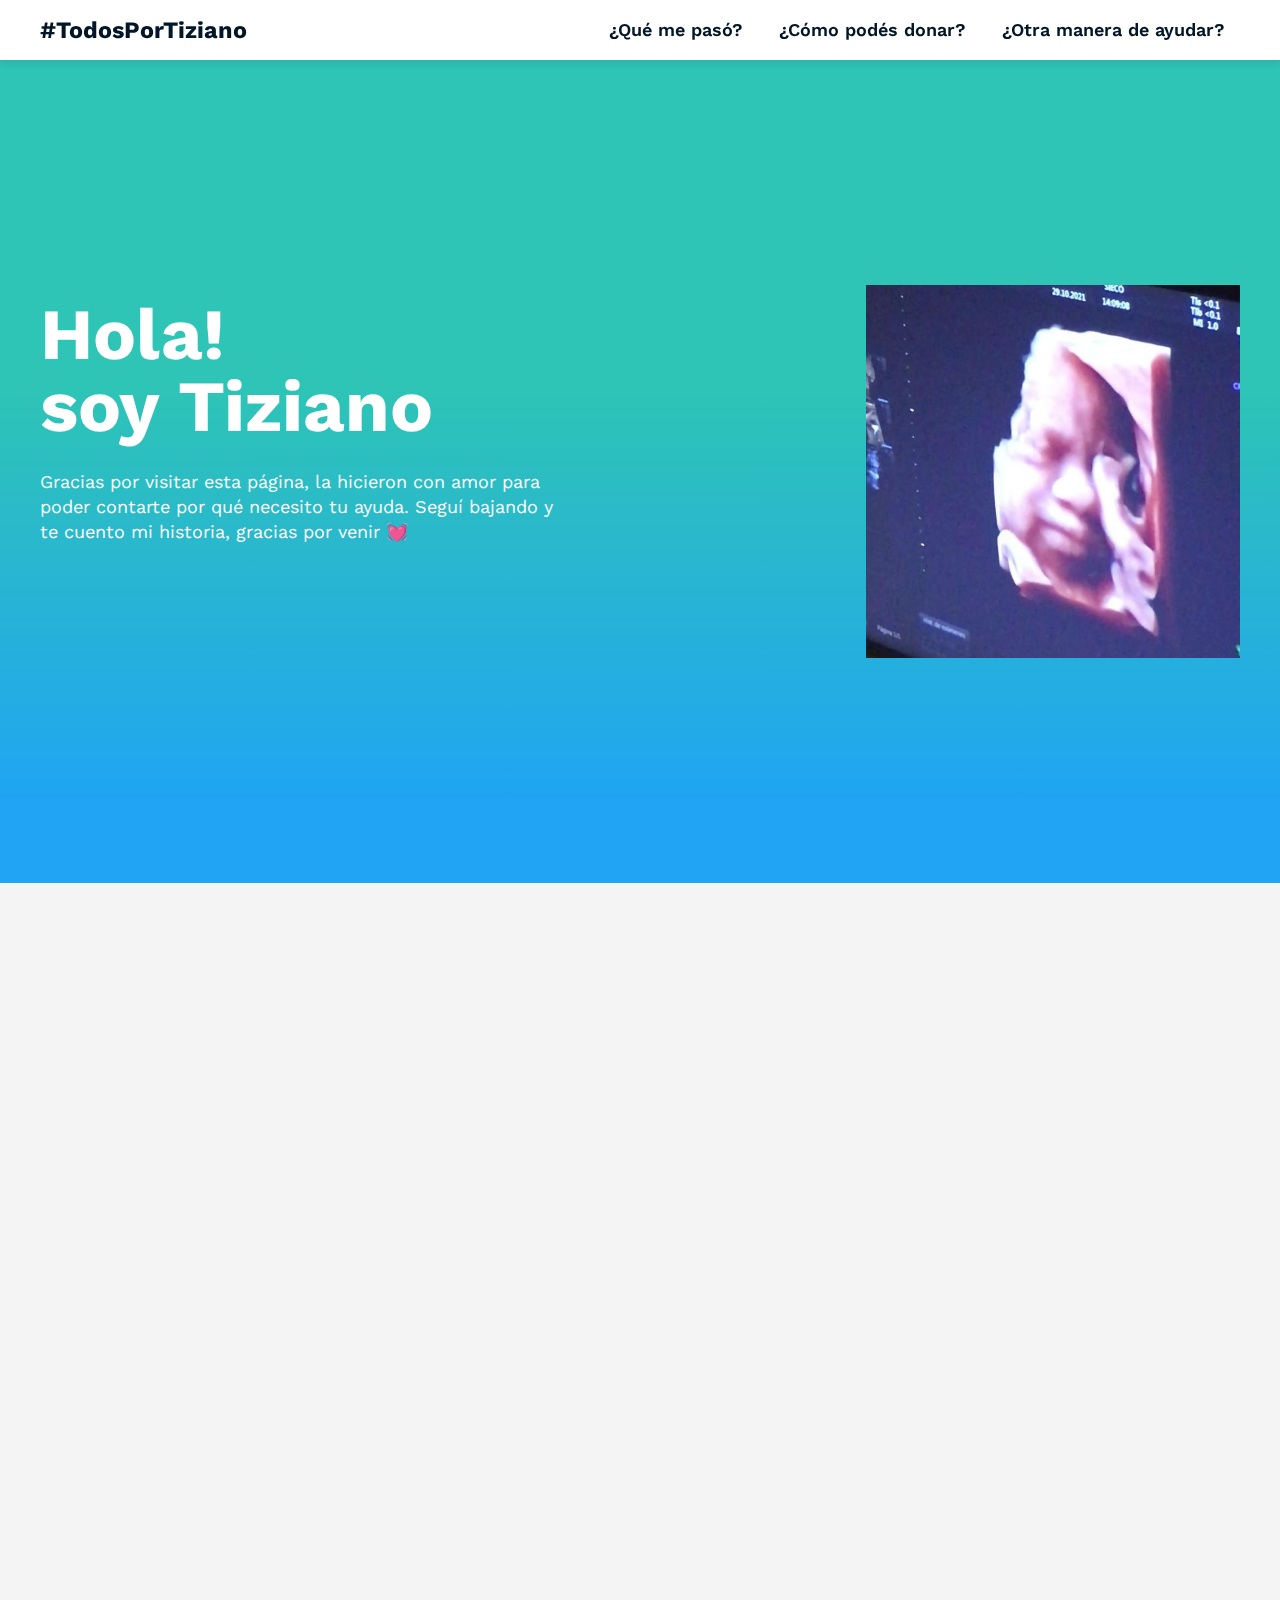
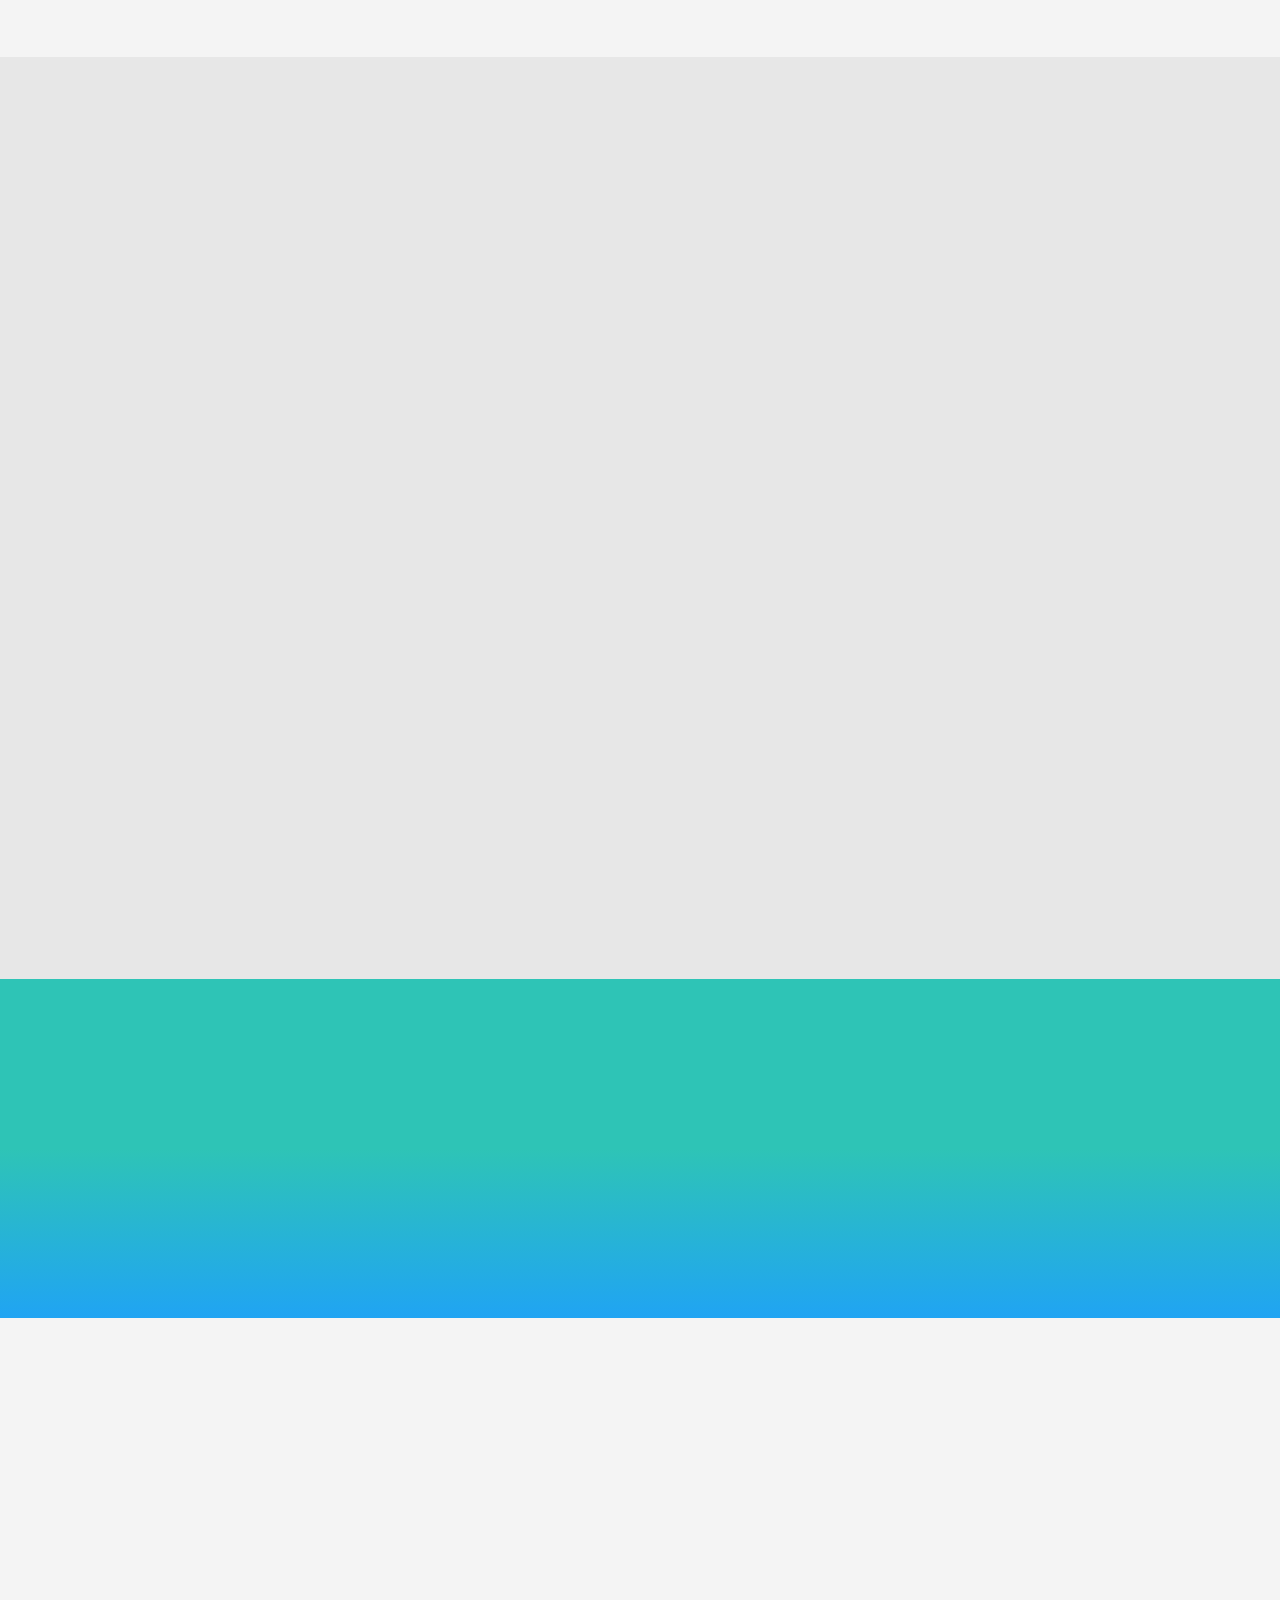
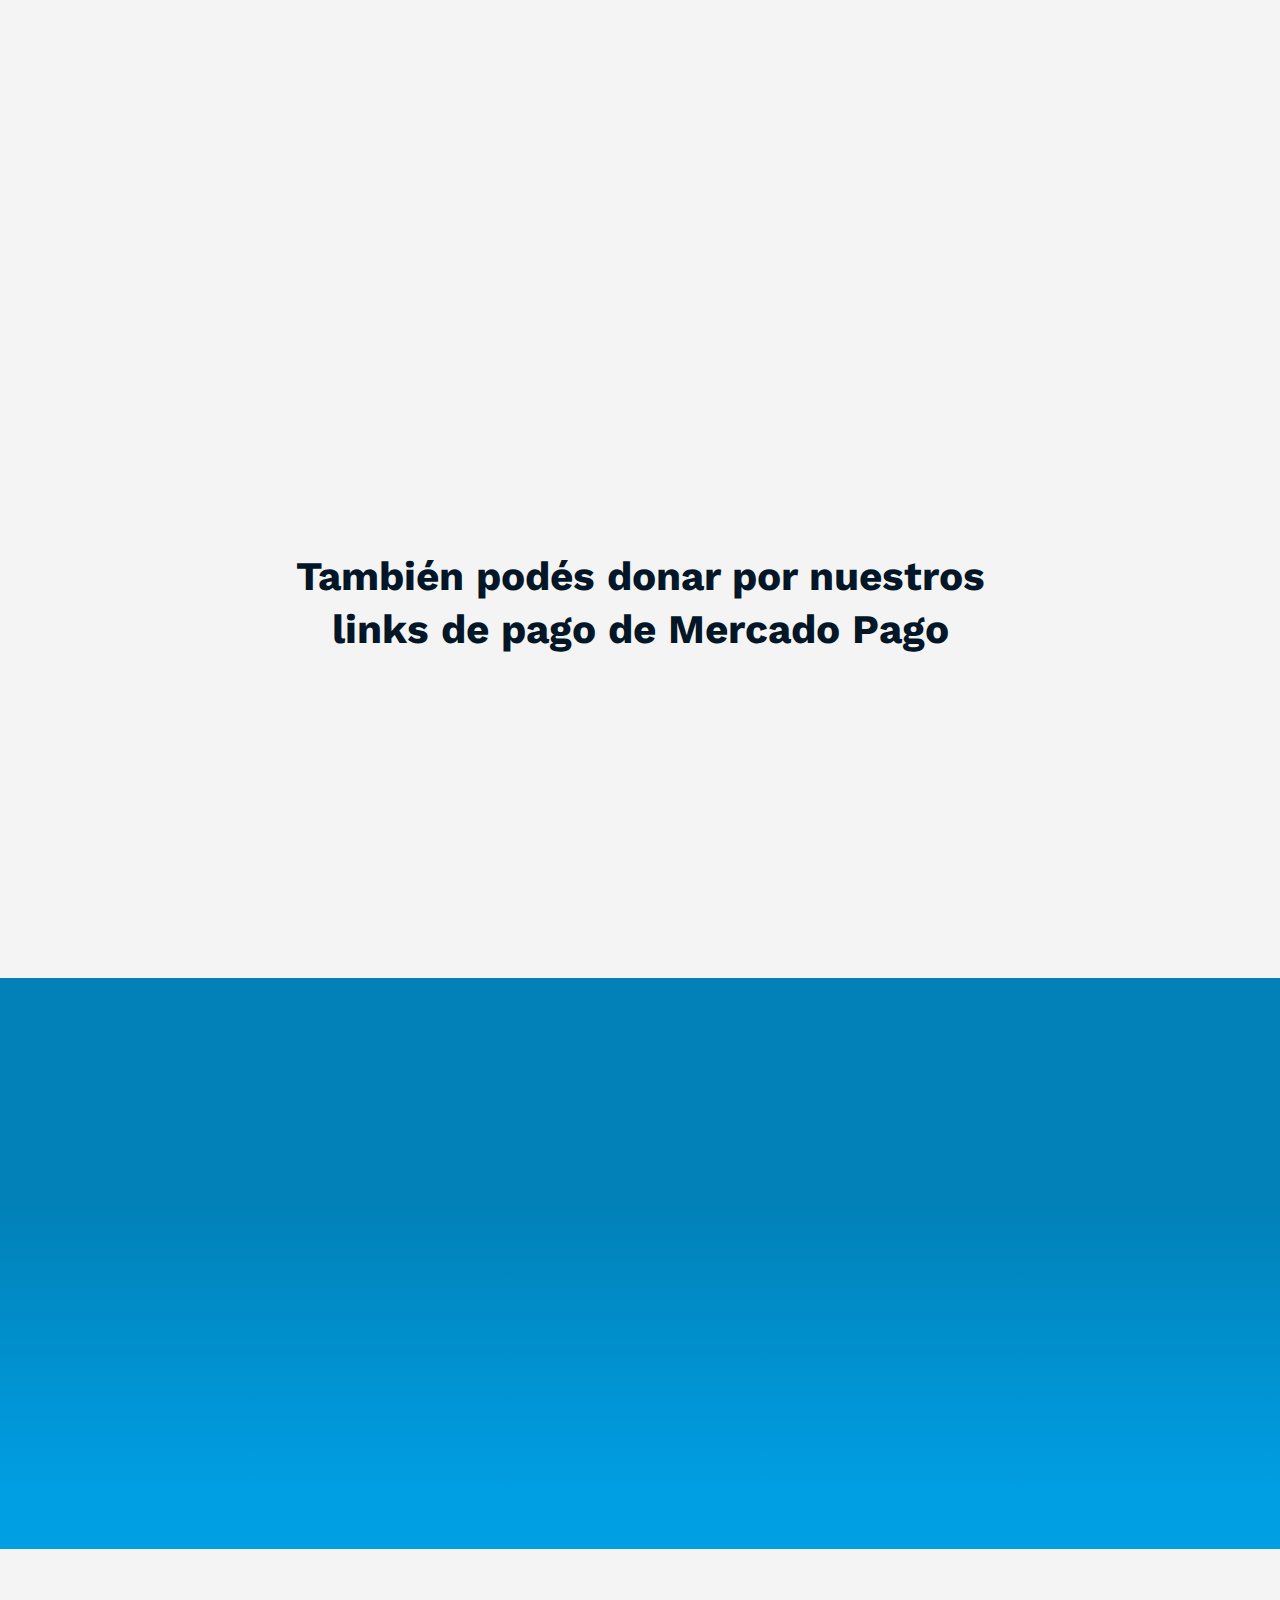
==== index.html @ 997e31b9 "First files upload" ====
<!DOCTYPE html>
<html lang="en">
<head>
    <meta charset="UTF-8">
    <meta http-equiv="X-UA-Compatible" content="IE=edge">
    <meta name="viewport" content="width=device-width, initial-scale=1.0">
    <link rel="stylesheet" href="css/uikit.min.css">
    <link rel="stylesheet" href="css/style.css">
    <title>#TodosPorTiziano</title>
    <!-- Go to www.addthis.com/dashboard to customize your tools --> 
    <script type="text/javascript" src="//s7.addthis.com/js/300/addthis_widget.js#pubid=ra-5f8a5fca5f056cbb"></script>
    <link href="images/favicon.ico" rel="shortcut icon" type="image/vnd.microsoft.icon" />
    <link rel="apple-touch-icon-precomposed" href="images/apple_touch_icon.png">
</head>
<body>
    
    <!-- <a href="https://mpago.la/27SSwBZ" target="_blank">
        $50
    </a> -->

    <header class="tm-block-header" id="block-header">
        <div class="uk-container uk-container-expanded">
            <div class="tm-flex tm-flex-middle tm-flex-between">
                <div>
                    <h1 class="tm-h3 tm-margin-remove tm-fake-logo">#TodosPorTiziano</h1>
                </div>
                <div>
                    <nav class="tm-navegation-menu tm-visible-from-l">
                        <ul class="uk-margin-remove">
                            <li>
                                <a href="#description-section">
                                    ¿Qué me pasó?
                                </a>
                            </li>
                            <li>
                                <a href="#donations-section">
                                    ¿Cómo podés donar?
                                </a>
                            </li>
                            <li>
                                <a href="#help-section">
                                    ¿Otra manera de ayudar?
                                </a>
                            </li>
                        </ul>
                    </nav>
                    <nav class="tm-navegation-menu tm-navigation-mobile-menu tm-hidden-from-l">
                        <ul class="tm-flex tm-flex-middle uk-margin-remove">
                            <li>
                                <a id="tm-hamburger-menu" href="#" class="tm-flex tm-flex-middle">
                                    <svg xmlns="http://www.w3.org/2000/svg" x="0px" y="0px"
                                        width="30" height="30"
                                        viewBox="0 0 50 50"
                                        style=" fill:#000000;"><path d="M 5 8 A 2.0002 2.0002 0 1 0 5 12 L 45 12 A 2.0002 2.0002 0 1 0 45 8 L 5 8 z M 5 23 A 2.0002 2.0002 0 1 0 5 27 L 45 27 A 2.0002 2.0002 0 1 0 45 23 L 5 23 z M 5 38 A 2.0002 2.0002 0 1 0 5 42 L 45 42 A 2.0002 2.0002 0 1 0 45 38 L 5 38 z"></path>
                                    </svg>
                                </a>
                            </li>
                        </ul>
                    </nav>
                </div>
            </div>
        </div>
    </header>

    <section id="tm-block-main-banner" class="tm-block-module tm-block-main-banner">
        <div class="uk-container">
            <div class="tm-section-wrapper">
                <div class="uk-child-width-1-1 uk-child-width-1-2@m" uk-grid>
                    <div class="uk-width-1-1 uk-width-2-3@m uk-flex uk-flex-middle">
                        <div class="uk-panel" uk-scrollspy="cls: uk-animation-slide-bottom-medium; target: > *; delay: 250;">
                            <h2 class=".tm-h1">Hola! <br class="tm-visible-from-l">soy Tiziano</h2>
                            <p class="uk-margin-medium-bottom uk-width-2-3@m">
                                Gracias por visitar esta página, la hicieron con amor para poder contarte por qué necesito tu ayuda. Seguí bajando y te cuento mi historia, gracias por venir &#128147;
                            </p>
                            <p>
                                <div class="uk-grid-small" uk-grid="">
                                    <div>
                                        <div class="uk-panel">
                                            <a href="#description-section" class="tm-button">¿Qué me pasó?</a>
                                        </div>
                                    </div>
                                    <div>
                                        <div class="uk-panel">
                                            <a href="#donations-section" class="tm-button tm-button-inverse">¿Cómo ayudar?</a>
                                        </div>
                                    </div>
                                </div>
                            </p>
                        </div>
                    </div>
                    <div class="uk-width-1-1 uk-width-1-3@m">
                        <div class="uk-panel" uk-scrollspy="cls: uk-animation-slide-bottom-medium; target: > *; delay: 250;">
                            <img class="tm-max-width" src="images/tiziano.jpg" alt="">
                        </div>
                    </div>
                </div>
            </div>
        </div>
    </section>


    <section id="presentation-section" class="tm-block-module tm-block-presentation">
        <div class="uk-container">
            <div class="tm-section-wrapper">

                <div class="" uk-grid="">

                    <div class="uk-width-1-1" uk-scrollspy="cls: uk-animation-slide-left;">
                        <div class="uk-panel">
                            <img class="tm-max-width" src="images/daniel_y_macarena.png" alt="">
                        </div>
                    </div>

                    <div class="uk-width-1-1" uk-scrollspy="cls: uk-animation-slide-right;">
                        <div class="uk-panel">
                            <h2>
                                Cómo empezó todo
                            </h2>

                            <p>
                                Ellos son mis papás: Daniel y Macarena, y el de la fotito soy yo, bien pequeñito (Esa fue mi primera foto). 
                            </p>

                            <p>
                                Me han cuidado con mucho amor desde que estoy en la pancita de mi mamá. Pero hay algo que los tiene preocupados desde hace un tiempo, y por eso necesitamos de tu ayuda.
                            </p>

                            <p class="uk-margin-bottom">
                                <a href="#description-section" class="tm-button">¿Qué me pasó?</a>
                            </p>
                        </div>
                    </div>

                </div>

            </div>
        </div>
    </section>


    <section id="description-section" class="tm-block-module tm-block-description tm-background-contrast">
        <div class="uk-container">
            <div class="tm-section-wrapper">

                <div class="uk-child-width-1-1 uk-child-width-1-2@m" uk-grid="" uk-scrollspy="cls: uk-animation-slide-bottom-medium; target: > *; delay: 250;">

                    <div>
                        <div class="uk-panel">

                            <h2>
                                ¿Qué me pasó?
                            </h2>

                            <p>
                                El 8 de Septiembre me descubrieron una cardiopatía congénita. En su momento no se sabía muy bien, pero el 1º de Octubre nos enteramos mediante un Ecocardiograma, que mi cardiopatía no es para nada leve, es todo lo contrario.
                            </p>

                            <p>
                                Me diagnosticaron una <b>Cardiopatía congénita de corazón izquierdo hipoplásico</b>, una de las cardiopatías más complejas para tratar y curar. Por esta razón debo ser intervenido en Argentina, ya que la esperanza de vida aquí en Uruguay es prácticamente nula. Deben operarme 3 veces: una al momento de nacer, otra entre mis 3 a 6 meses y la última dentro de mis 18 a 36 meses de vida.
                            </p>

                            <p>
                                ¿El problema? Es que estas 3 operaciones en total tienen un costo de <b>U$S 150.000</b>, y este dinero necesitamos juntarlo para antes del 15 de Diciembre, fecha en la que mis padres deben viajar para que yo sea intervenido.
                            </p>
                        </div>
                    </div>

                    <div>
                        <div class="uk-panel">
                            <div uk-lightbox>
                                <a href="images/ecocardiograma.jpg">
                                    <img class="tm-max-width" src="images/ecocardiograma.jpg" alt="">
                                </a>
                            </div>
                        </div>
                    </div>

                </div>

            </div>
        </div>
    </section>


    <section id="banner-section" class="tm-block-module tm-block-banner">
        <div class="uk-container">
            <div class="tm-section-wrapper" uk-scrollspy="cls: uk-animation-slide-bottom-medium; target: > *; delay: 250;">
                <h2 class="uk-text-center">
                    Por esto necesitamos de tu ayuda
                </h2>
                <p class="uk-text-center">
                    <a href="#donations-section" class="tm-button">¿Cómo podés colaborar?</a>
                </p>
            </div>
        </div>
    </section>


    <section id="donations-section" class="tm-block-module tm-block-donations">
        <div class="uk-container">
            <div class="tm-section-wrapper uk-text-center">

                <div uk-scrollspy="cls: uk-animation-slide-bottom-medium; target: > *; delay: 250;">

                    <h2>
                        Métodos de colaboración
                    </h2>
    
                    <p class="uk-margin-medium-bottom">
                        Cada granito de arena es un pasito más cerca de poder estár con mis papás en casa. Acá te dejo varias formas para poder colaborar para esta causa. Hoy es por mí... mañana puede ser por vos.
                    </p>

                </div>


                <div class="uk-child-width-1-1 uk-child-width-1-2@s uk-child-width-1-3@m uk-grid-match uk-flex-center tm-payments-grid" uk-scrollspy="cls: uk-animation-slide-bottom-medium; target: > *; delay: 250;" uk-grid="">

                    <div>
                        <div class="uk-panel">

                            <div class="tm-payment-box">
                                <p><img src="images/logos/scotiabank.png" style="max-height: 60px;" alt="Scotiabank Logo"></p>
                                <ul>
                                    <li><b>Caja de ahorros en pesos:</b> <span class="tm-text-nowrap">053-1063059200</span></li>
                                    <li><b>Daniel Benavente. Celular:</b> <span class="tm-text-nowrap">(+598) 095 790 269</span> (Papá)</li>
                                </ul>
                            </div>
                        </div>
                    </div>

                    <div>
                        <div class="uk-panel">
                            <div class="tm-payment-box">
                                <p><img src="images/logos/prex.png" style="max-height: 60px;" alt="Prex Logo"></p>
                                <ul>
                                    <li><b>Número de cuenta:</b> <span class="tm-text-nowrap">391006</span> <span class="tm-text-nowrap">(Daniel Benavente)</span></li>
                                </ul>
                            </div>
                        </div>
                    </div>

                    <div>
                        <div class="uk-panel">
                            <div class="tm-payment-box">
                                <p><img src="images/logos/red-pagos.jpg" style="max-height: 60px;" alt="Red Pagos Logo"></p>
                                <ul>
                                    <li><b>Caja:</b> <span class="tm-text-nowrap">77094</span></li>
                                    <li><span class="tm-text-nowrap">(Todos por Tiziano)</span></li>
                                </ul>
                            </div>
                        </div>
                    </div>

                    <div>
                        <div class="uk-panel">
                            <div class="tm-payment-box">
                                <p><img src="images/logos/brou.jpg" style="max-height: 60px;" alt="BROU Logo"></p>
                                <ul>
                                    <li><b>Caja de ahorros:</b> <span class="tm-text-nowrap">001443163-00001</span> <span class="tm-text-nowrap">(Daniel Benavente)</span></li>
                                    <li><b>Macarena García. Celular:</b> <span class="tm-text-nowrap">(+598) 093 840 790</span> (Mamá)</li>
                                </ul>
                            </div>
                        </div>
                    </div>

                    <div>
                        <div class="uk-panel">
                            <div class="tm-payment-box">
                                <p><img src="images/logos/bbva.jpg" style="max-height: 60px;" alt="BBVA Logo"></p>
                                <ul>
                                    <li><b>Caja de ahorros:</b> <span class="tm-text-nowrap">22631046</span></li>
                                    <li><b>Macarena García. Celular:</b> <span class="tm-text-nowrap">(+598) 093 840 790</span> (Mamá)</li>
                                </ul>
                            </div>
                        </div>
                    </div>

                </div>


                <h2 class="uk-margin-large-top uk-margin-medium-top uk-visible@s">También podés donar por nuestros <br class="uk-visible@m">links de pago de Mercado Pago</h2>
                <h3 class="uk-margin-large-top uk-margin-medium-top uk-hidden@s">También podés donar por nuestros <br class="uk-visible@m">links de pago de Mercado Pago</h3>

                <div class="uk-child-width-1-1 uk-child-width-1-2@s uk-child-width-1-3@m uk-grid-match uk-flex-center uk-margin-medium-top tm-grid-buttons-mercadopago" uk-grid="" uk-scrollspy="cls: uk-animation-slide-bottom-medium; target: > *; delay: 250;">

                    <div>
                        <div class="uk-panel">
                            <a href="#" class="tm-button tm-mercadopago-button">$20</a>
                        </div>
                    </div>

                    <div>
                        <div class="uk-panel">
                            <a href="#" class="tm-button tm-mercadopago-button">$50</a>
                        </div>
                    </div>

                    <div>
                        <div class="uk-panel">
                            <a href="#" class="tm-button tm-mercadopago-button">$100</a>
                        </div>
                    </div>

                    <div>
                        <div class="uk-panel">
                            <a href="#" class="tm-button tm-mercadopago-button">$200</a>
                        </div>
                    </div>

                    <div>
                        <div class="uk-panel">
                            <a href="#" class="tm-button tm-mercadopago-button">$500</a>
                        </div>
                    </div>

                    <div>
                        <div class="uk-panel">
                            <a href="#" class="tm-button tm-mercadopago-button">$1000</a>
                        </div>
                    </div>

                </div>


            </div>
        </div>
    </section>

    <section id="banner-mercadopago-section" class="tm-block-module tm-block-banner-mercadopago">
        <div class="uk-container">
            <div class="tm-section-wrapper uk-text-center uk-text-left@m">

                <div class="uk-flex-middle uk-flex-center" uk-grid="" uk-scrollspy="cls: uk-animation-slide-top-medium; target: > *; delay: 250;">
                    <div class="uk-width-1-1 uk-width-2-3@m">
                        <div class="uk-panel">
                            <h2>Código QR de <br class="uk-visible@m">Mercado Pago</h2>
                            <p class="tm-h3">Escaneá el código con la aplicación de Mercado Pago, elegí el monto  y el medio de pago que te quede más cómodo a ti.</p>
                        </div>
                    </div>
                    <div class="uk-width-1-1 uk-width-1-3@m">
                        <div class="uk-panel uk-text-center">
                            <img src="images/qr.png" class="qr-code" alt="">
                        </div>
                    </div>
                </div>

            </div>
        </div>
    </section>



    <section id="help-section" class="tm-block-module tm-block-help">
        <div class="uk-container">
            <div class="tm-section-wrapper uk-text-center uk-text-left@m" uk-scrollspy="cls: uk-animation-slide-bottom-medium; target: > *; delay: 250;">

                <div class="uk-flex-middle" uk-grid>
                    <div class="uk-width-1-1 uk-width-2-3@m">
                        <div class="uk-panel">
                            <h2>¿Otra manera de ayudar?</h2>
                            <p>También podés ayudarnos dándole difusión a esta causa, de esa forma podemos llegar a más personas y estamos cada vez un pasito más cerca de la meta.</p>
                        </div>
                    </div>
                    <div class="uk-width-1-1 uk-width-1-3@m">
                        <div class="uk-panel uk-text-center">
                            <div class="uk-flex uk-flex-middle uk-flex-center">
                                <div class="addthis_inline_share_toolbox_qg67"></div>
                                <a class="tm-instagram-link" href="https://www.instagram.com/todos_por_tiziano/?hl=es-la" target="_blank"><img class="tm-instagram-icon" src="images/instagram.png" width="58" alt=""></a>
                            </div>
                        </div>
                    </div>
                </div>

                <p class="uk-text-center tm-h3 uk-margin-large-top">Con cada donación o difusión, estás colaborando para que pueda tener una buena calidad de vida, como la que merece cualquier niño o niña. Desde la pancita de mi mamá... Muchas gracias!! ♥</p>

            </div>
        </div>
    </section>


    <div id="tm-overlay-mobile" class="tm-overlay-mobile"></div>
    <div id="tm-mobile-panel" class="tm-mobile-panel">
        <div class="tm-close-container uk-text-right">
            <a id="tm-close-mobile-panel" class="tm-close-mobile-panel" href="#">
                <svg width="20" id="Capa_1" data-name="Capa 1" xmlns="http://www.w3.org/2000/svg" viewBox="0 0 29.76 29.76"><defs><style>.cls-1{fill:none;stroke:#000;stroke-linecap:round;stroke-miterlimit:10;stroke-width:3px;}</style></defs><line class="cls-1" x1="1.62" y1="28.26" x2="28.26" y2="1.62"/><line class="cls-1" x1="28.15" y1="28.15" x2="1.5" y2="1.5"/></svg>
            </a>
        </div>
        <h2 class="tm-fake-logo uk-margin-large-top">#TodosPorTiziano</h2>
        <nav class="tm-navegation-menu tm-navegation-panel-menu">
            <ul>
                <li>
                    <a class="tm-mobile-links" href="#description-section">
                        ¿Qué me pasó?
                    </a>
                </li>
                <li>
                    <a class="tm-mobile-links" href="#donations-section">
                        ¿Cómo podés donar?
                    </a>
                </li>
                <li>
                    <a class="tm-mobile-links" href="#help-section">
                        ¿Otra manera de ayudar?
                    </a>
                </li>
            </ul>
        </nav>
    </div>
    

    <script src="js/mobile-menu.js" type="text/javascript"></script>
    <script src="js/uikit.min.js"></script>
    <script src="js/uikit-icons.min.js"></script>

</body>
</html>
---- css/style.css ----
@import url("https://fonts.googleapis.com/css2?family=Work+Sans:ital,wght@0,100;0,200;0,300;0,400;0,500;0,600;0,700;0,800;0,900;1,100;1,200;1,300;1,400;1,500;1,600;1,700;1,800;1,900&display=swap");
* {
  margin: 0;
  padding: 0;
  box-sizing: border-box;
}

html {
  font-family: "Work Sans", sans-serif !important;
  font-size: 16px;
  line-height: 1.4;
  color: #011627;
  scroll-behavior: smooth;
}
@media screen and (min-width: 960px) {
  html {
    font-size: 18px;
  }
}

body {
  background: #f4f4f4;
}

.tm-background-contrast {
  background: #e7e7e7;
}

p {
  margin-bottom: 1rem;
}

* + p {
  margin-top: 1rem;
}

h1, .tm-h1 {
  font-size: 3rem;
}

h2, .tm-h2 {
  font-size: 2.25rem;
}

h3, .tm-h3 {
  font-size: 1.25rem;
}
@media screen and (min-width: 960px) {
  h3, .tm-h3 {
    font-size: 1.75rem;
  }
}

h1, h2, h3, h4, h5, h6 {
  margin-bottom: 1.5rem;
}

* + h1,
* + h2,
* + h3,
* + h4,
* + h5,
* + h6 {
  margin-top: 1rem;
}

a {
  text-decoration: none;
  color: #011627;
}
a:hover {
  text-decoration: underline;
}

.tm-margin-remove {
  margin: 0 !important;
}

.tm-container {
  padding-left: 1rem;
  padding-right: 1rem;
  max-width: 1200px;
  margin-left: auto;
  margin-right: auto;
}
@media screen and (min-width: 1200px) {
  .tm-container {
    padding-left: 2rem;
    padding-right: 2rem;
  }
}

img {
  max-width: 100%;
}

.tm-grid {
  margin-left: -2.5rem;
}
.tm-grid > div {
  padding-left: 2.5rem;
}
.tm-grid > .tm-grid-margin {
  margin-top: 2.5rem;
}

.tm-hidden {
  display: none;
}

.tm-container-expanded {
  max-width: none;
}

.tm-flex {
  display: flex;
}

.tm-flex-middle {
  align-items: center;
}

.tm-flex-between {
  justify-content: space-between;
}

.tm-width-1-1 {
  width: 100%;
}

@media screen and (min-width: 960px) {
  .tm-width-1-2-from-m {
    width: 50%;
  }
}

.tm-block-module {
  padding-top: 4.5rem;
  padding-bottom: 4.5rem;
}
@media screen and (min-width: 960px) {
  .tm-block-module {
    padding-top: 5.5rem;
    padding-bottom: 5.5rem;
  }
}

.tm-text-nowrap {
  white-space: nowrap !important;
}

@media (min-width: 400px) and (max-width: 960px) {
  .tm-max-width {
    max-width: 350px;
    display: block;
    margin: 0 auto;
  }
}

.tm-block-header {
  box-shadow: 0 3px 8px rgba(0, 0, 0, 0.1);
  position: fixed;
  top: 0;
  z-index: 500;
  width: 100%;
  background: #fff;
  padding: 15px 0;
}
@media screen and (min-width: 1200px) {
  .tm-block-header {
    padding: 0;
  }
}
.tm-block-header + * {
  margin-top: 60px;
}
@media screen and (min-width: 1200px) {
  .tm-block-header + * {
    margin-top: 60px;
  }
}

.tm-fake-logo {
  font-size: 1.8rem !important;
}
@media screen and (min-width: 960px) {
  .tm-fake-logo {
    font-size: 1.3rem !important;
  }
}

.tm-navegation-menu ul {
  list-style: none;
  padding-left: 0;
}
.tm-navegation-menu ul > li {
  display: inline-block;
}
.tm-navegation-menu ul > li a {
  font-weight: 600;
  line-height: 60px;
  padding: 0 15px;
  transition: color 0.2s;
}
.tm-navegation-menu ul > li a:hover {
  color: #20A4F3;
  text-decoration: none;
}

.tm-navigation-mobile-menu ul > li a {
  display: block;
  line-height: 1;
}

.tm-button {
  display: inline-block;
  padding: 0.5rem 1.25rem;
  background: #c81d25;
  color: #fff;
  border-radius: 100px;
  transition: all 0.2s;
}
.tm-button:hover {
  background: #851319;
  color: #fff;
  text-decoration: none;
}
.tm-button.tm-mercadopago-button {
  width: 100%;
  padding: 0.8rem 1.25rem;
  font-size: 1.7rem;
  max-width: 250px;
  text-align: center;
  background: linear-gradient(to bottom, #009ee3 50%, #0181b8);
  font-weight: 600;
}
.tm-button.tm-mercadopago-button:hover {
  background: linear-gradient(to bottom, #009ee3 100%, #0181b8);
  transform: scale(1.1);
}

.tm-visible-from-s {
  display: none;
}
@media screen and (min-width: 640px) {
  .tm-visible-from-s {
    display: initial;
  }
}

.tm-visible-from-m {
  display: none;
}
@media screen and (min-width: 960px) {
  .tm-visible-from-m {
    display: initial;
  }
}

.tm-visible-from-l {
  display: none;
}
@media screen and (min-width: 1200px) {
  .tm-visible-from-l {
    display: initial;
  }
}

.tm-visible-from-xl {
  display: none;
}
@media screen and (min-width: 1600px) {
  .tm-visible-from-xl {
    display: initial;
  }
}

.tm-hidden-from-s {
  display: initial;
}
@media screen and (min-width: 640px) {
  .tm-hidden-from-s {
    display: none;
  }
}

.tm-hidden-from-m {
  display: initial;
}
@media screen and (min-width: 960px) {
  .tm-hidden-from-m {
    display: none;
  }
}

.tm-hidden-from-l {
  display: initial;
}
@media screen and (min-width: 1200px) {
  .tm-hidden-from-l {
    display: none;
  }
}

.tm-hidden-from-xl {
  display: initial;
}
@media screen and (min-width: 1600px) {
  .tm-hidden-from-xl {
    display: none;
  }
}

.tm-overlay-mobile {
  position: fixed;
  background: rgba(0, 0, 0, 0.2);
  left: 0;
  top: 0;
  bottom: 0;
  right: 0;
  margin-top: 0;
  z-index: 8888;
  display: none;
}
.tm-overlay-mobile.tm-overlay-visible {
  display: block;
}

.tm-mobile-panel {
  position: fixed;
  width: 100%;
  background: #fff;
  left: -100%;
  top: 0;
  bottom: 0;
  margin-top: 0;
  z-index: 99999;
  box-shadow: 10px 0 15px rgba(0, 0, 0, 0.06);
  padding: 20px;
  transition: left 0.5s;
}
.tm-mobile-panel.tm-mobile-panel-open {
  left: 0;
}
@media screen and (min-width: 640px) {
  .tm-mobile-panel {
    width: 350px;
  }
}
@media screen and (min-width: 960px) {
  .tm-mobile-panel {
    width: 400px;
    padding: 30px;
  }
}
.tm-mobile-panel .tm-close-container {
  text-align: right;
}
.tm-mobile-panel h2 {
  font-size: 1.3rem;
  margin: 0;
}
.tm-mobile-panel .tm-navegation-panel-menu {
  margin-top: 1rem;
}
.tm-mobile-panel .tm-navegation-panel-menu ul > li {
  width: 100%;
}
.tm-mobile-panel .tm-navegation-panel-menu ul > li a {
  display: block;
  padding: 0;
  width: 100%;
  line-height: 3;
  font-size: 1.3rem;
}
.tm-mobile-panel .tm-fake-logo,
.tm-mobile-panel .tm-navegation-menu {
  text-align: center;
}

.tm-block-main-banner {
  padding-top: 3.5rem;
  padding-bottom: 3.5rem;
  background: linear-gradient(to top, #20A4F3 10%, #2EC4B6 60%);
}
.tm-block-main-banner * {
  color: #fff;
}
@media screen and (min-width: 960px) {
  .tm-block-main-banner {
    padding-top: 12.5rem;
    padding-bottom: 12.5rem;
  }
}
.tm-block-main-banner h2 {
  font-size: 4rem !important;
  line-height: 1;
}

.tm-block-presentation .uk-grid > div:first-child {
  order: 2;
}
@media screen and (min-width: 960px) {
  .tm-block-presentation .uk-grid > div:first-child {
    width: 60%;
    order: 1;
  }
}
.tm-block-presentation .uk-grid > div:last-child {
  order: 1;
}
@media screen and (min-width: 960px) {
  .tm-block-presentation .uk-grid > div:last-child {
    width: 40%;
    order: 2;
  }
}

.tm-block-banner {
  background: linear-gradient(to bottom, #2EC4B6 50%, #20A4F3);
}
.tm-block-banner h2 {
  color: #fff;
}

.tm-block-donations .tm-payments-grid .uk-panel {
  padding: 1.5rem;
  border: 1px solid #ccc;
  border-radius: 30px;
  text-align: left !important;
}
.tm-block-donations .tm-payments-grid .uk-panel p, .tm-block-donations .tm-payments-grid .uk-panel ul {
  margin: 0;
}
.tm-block-donations .tm-payments-grid .uk-panel ul {
  margin-top: 10px;
  padding-left: 0;
  list-style: none;
}
.tm-block-donations .tm-payments-grid .uk-panel + .uk-panel {
  margin-top: 1rem;
}

.tm-block-banner-mercadopago {
  background: linear-gradient(to top, #009ee3 10%, #0181b8 60%);
}
.tm-block-banner-mercadopago * {
  color: #fff;
}
.tm-block-banner-mercadopago h2 {
  color: #fff;
}
@media screen and (min-width: 960px) {
  .tm-block-banner-mercadopago h2 {
    font-size: 3rem !important;
  }
}
.tm-block-banner-mercadopago .tm-heading-mercadopago-buttons {
  font-size: 1.5rem !important;
}
.tm-block-banner-mercadopago .qr-code {
  border-radius: 50%;
}
@media screen and (max-width: 960px) {
  .tm-block-banner-mercadopago .qr-code {
    max-width: 200px;
  }
}

.tm-block-help .at-share-btn {
  margin-bottom: 0;
}
.tm-block-help .at-share-btn + .at-share-btn {
  margin-left: 10px;
}
.tm-block-help .tm-instagram-link {
  transition: all 0.2s;
}
.tm-block-help .tm-instagram-link:hover {
  transform: translateY(-4px);
}
.tm-block-help .tm-instagram-icon {
  margin-left: 10px;
  margin-bottom: 0;
}

.tm-block-thank-you {
  height: 100vh;
  display: flex;
  justify-content: center;
  align-items: center;
  text-align: center;
  background: linear-gradient(to top, #20A4F3 0%, #2EC4B6 50%);
}
.tm-block-thank-you * {
  color: #fff;
}
@media screen and (min-width: 960px) {
  .tm-block-thank-you h1 {
    font-size: 4.5rem;
  }
}
.tm-block-thank-you p {
  font-size: 1.2rem;
}
.tm-block-thank-you .uk-container {
  max-width: 800px;
}

/*# sourceMappingURL=style.css.map */
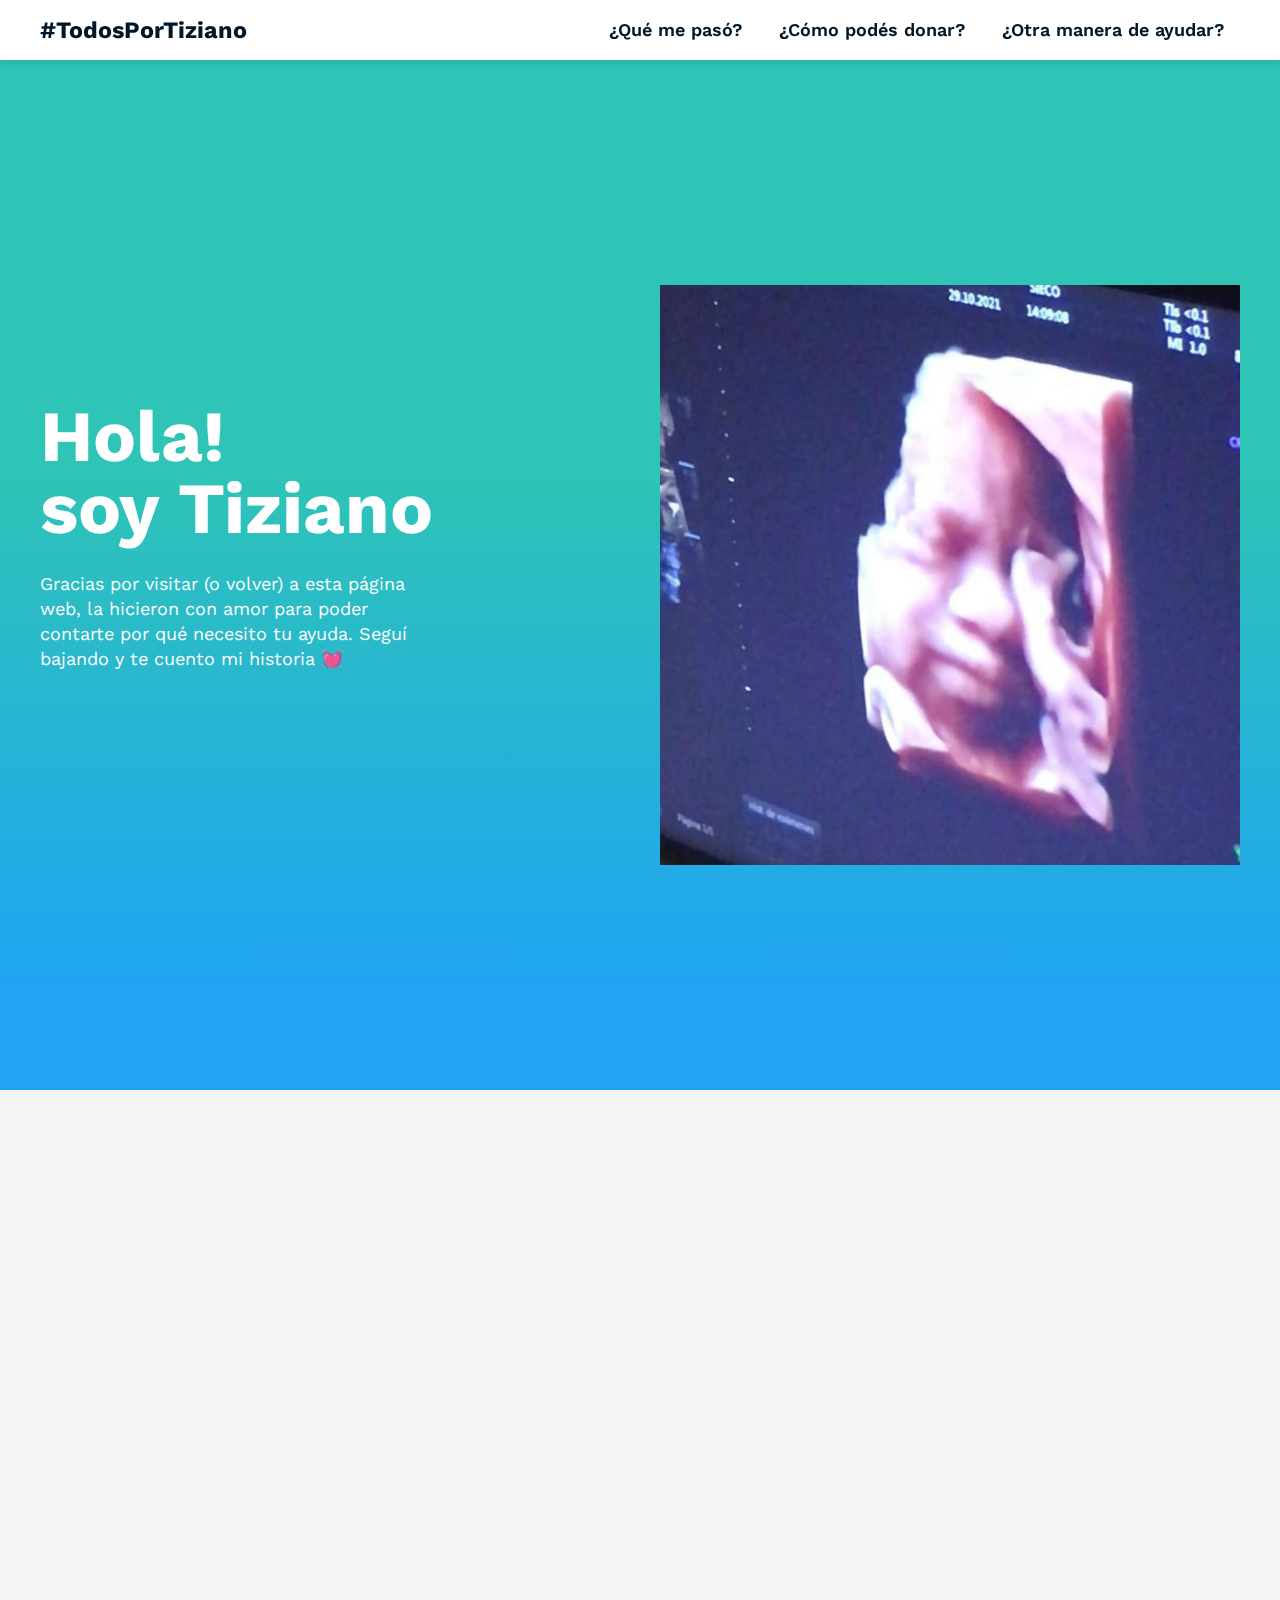
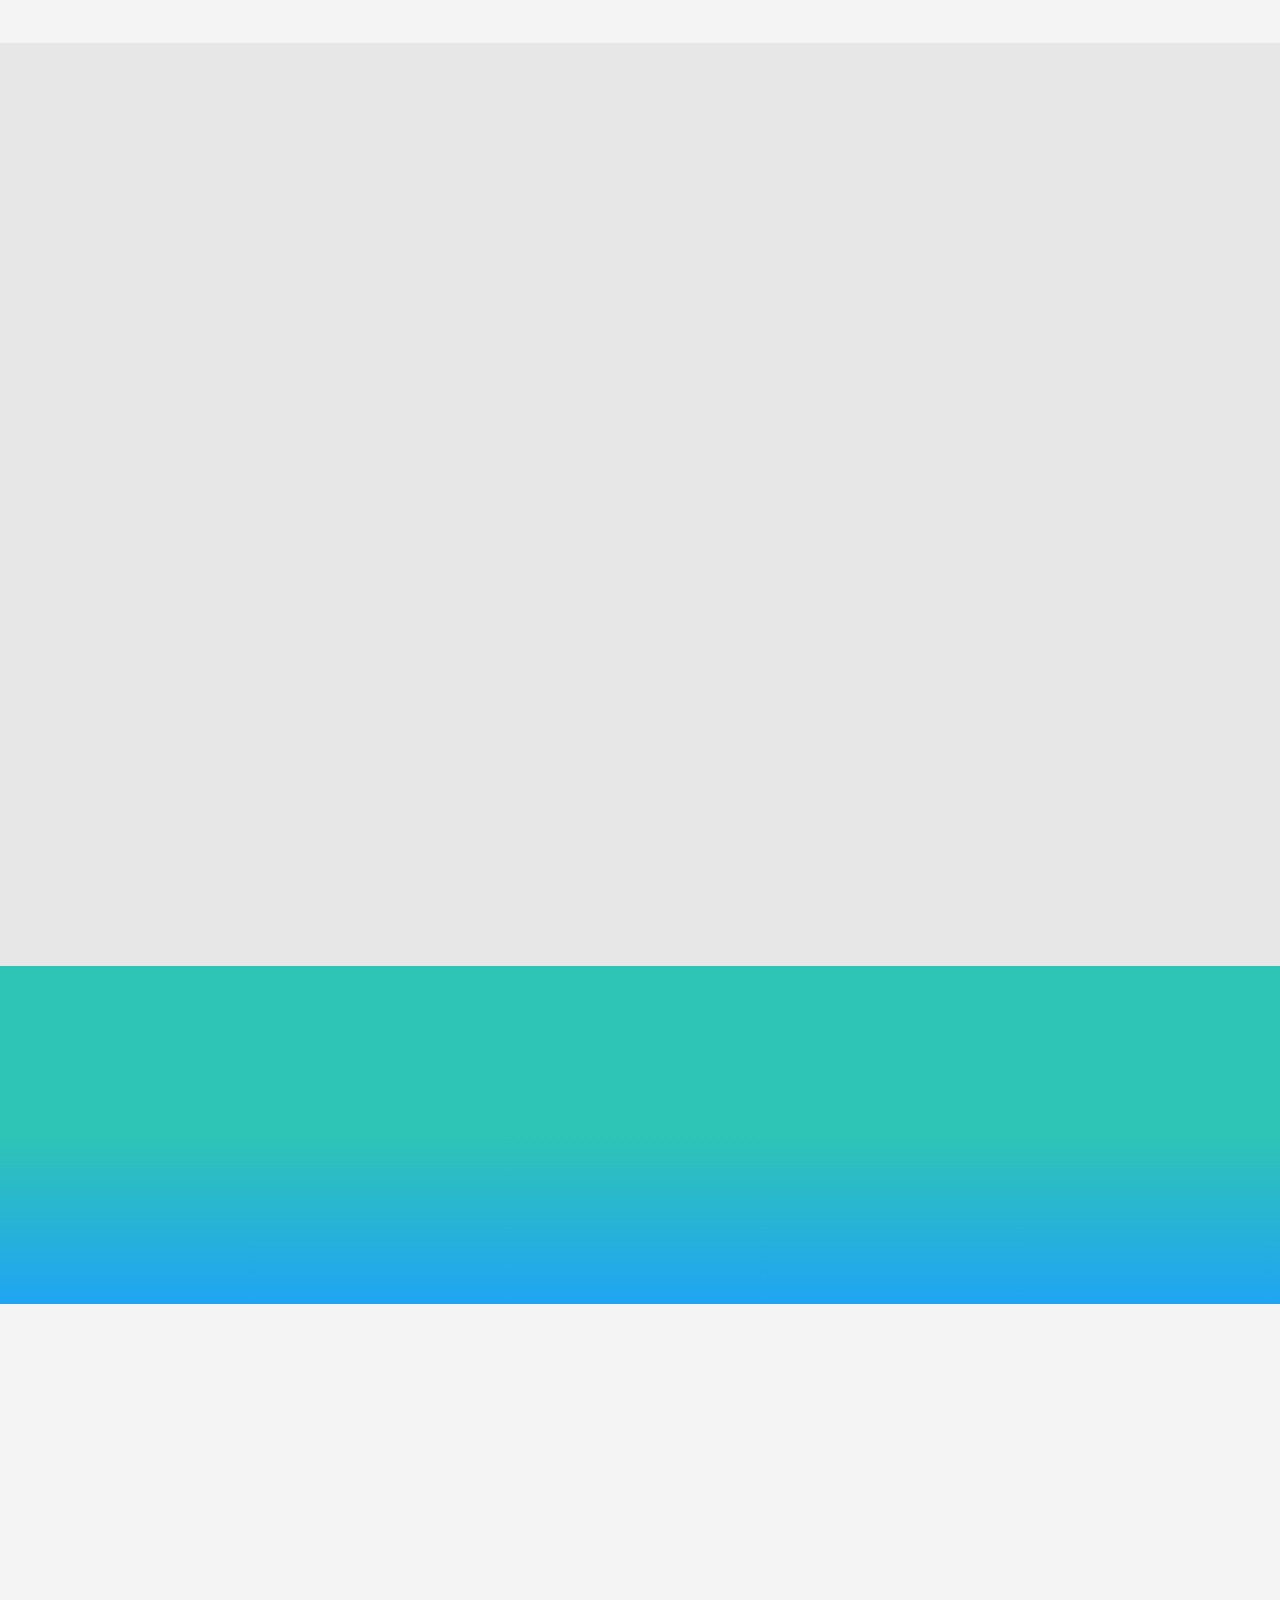
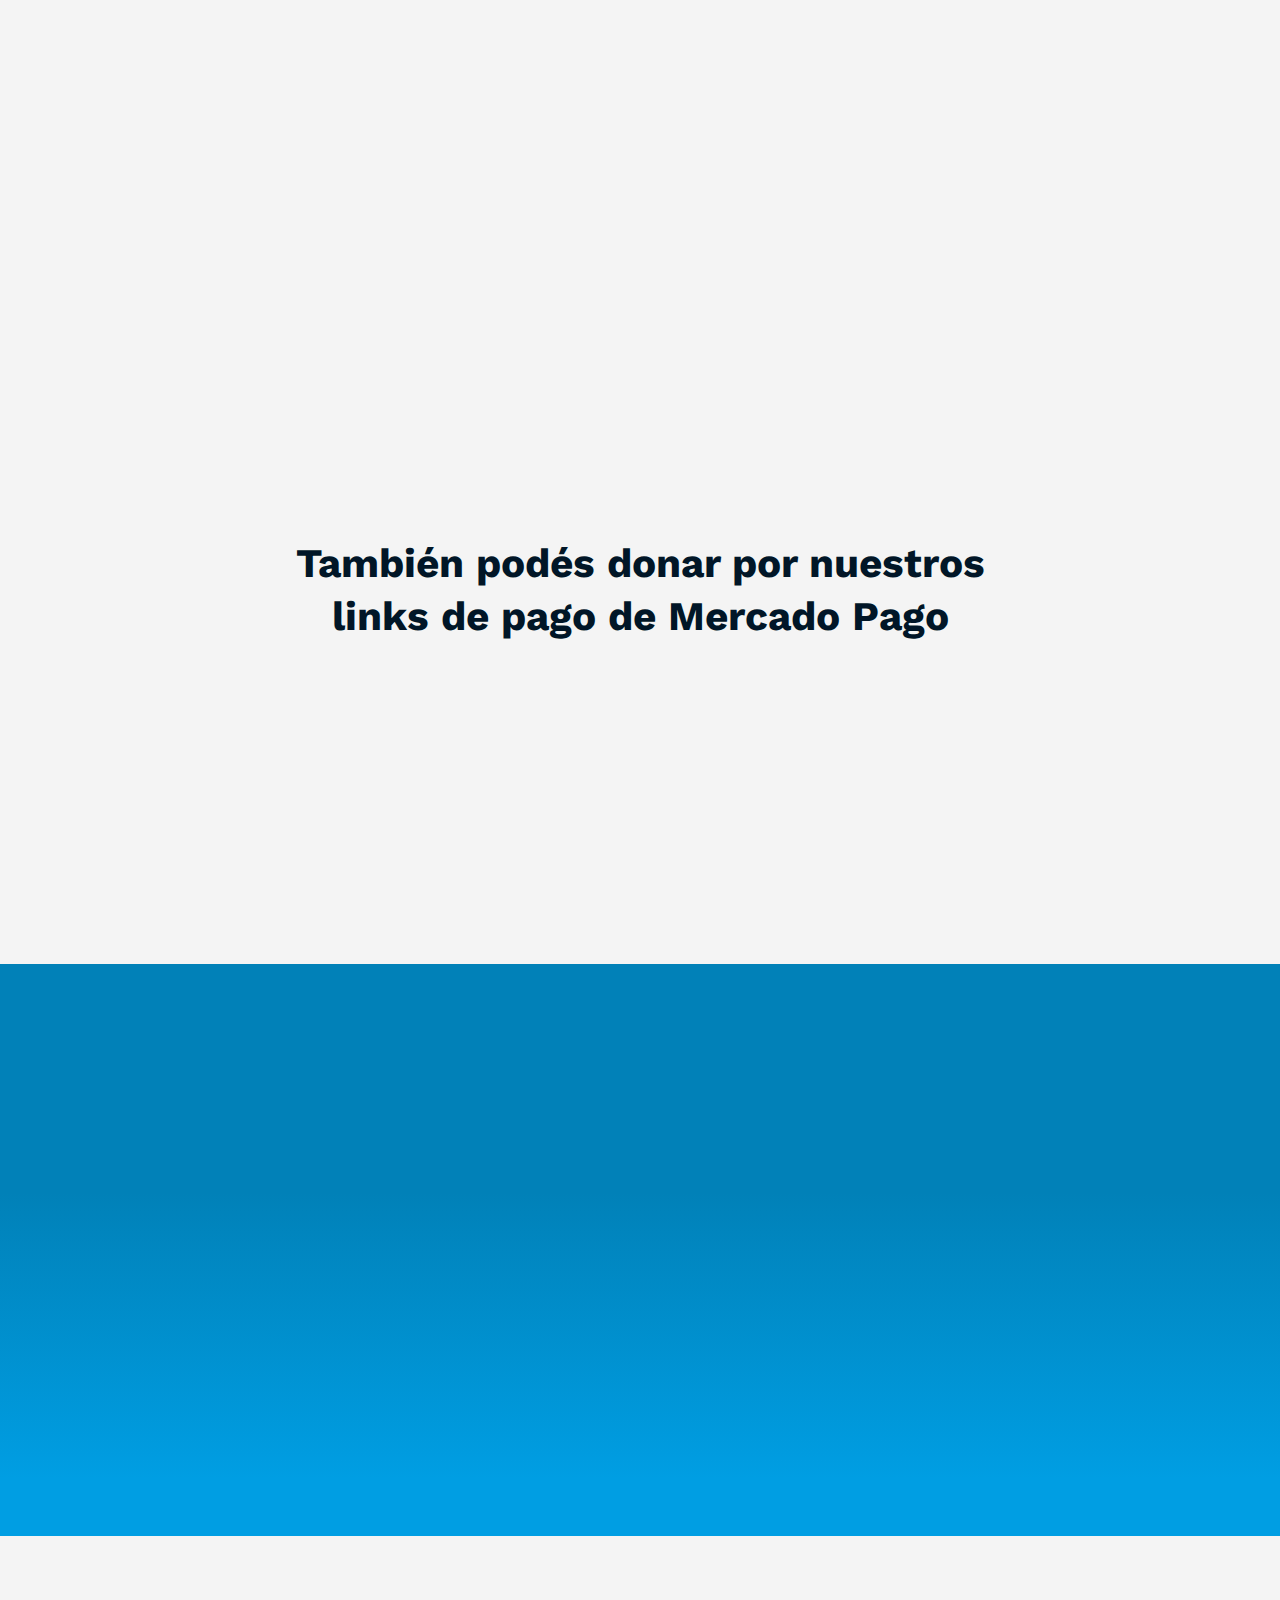
==== commit 1946de3c: "Update index.html" ====
--- a/index.html
+++ b/index.html
@@ -4,6 +4,7 @@
     <meta charset="UTF-8">
     <meta http-equiv="X-UA-Compatible" content="IE=edge">
     <meta name="viewport" content="width=device-width, initial-scale=1.0">
+    <meta property="og:image" content="images/preview.jpg">
     <link rel="stylesheet" href="css/uikit.min.css">
     <link rel="stylesheet" href="css/style.css">
     <title>#TodosPorTiziano</title>
@@ -66,11 +67,11 @@
         <div class="uk-container">
             <div class="tm-section-wrapper">
                 <div class="uk-child-width-1-1 uk-child-width-1-2@m" uk-grid>
-                    <div class="uk-width-1-1 uk-width-2-3@m uk-flex uk-flex-middle">
+                    <div class="uk-width-1-1 uk-width-1-2@m uk-flex uk-flex-middle">
                         <div class="uk-panel" uk-scrollspy="cls: uk-animation-slide-bottom-medium; target: > *; delay: 250;">
                             <h2 class=".tm-h1">Hola! <br class="tm-visible-from-l">soy Tiziano</h2>
-                            <p class="uk-margin-medium-bottom uk-width-2-3@m">
-                                Gracias por visitar esta página, la hicieron con amor para poder contarte por qué necesito tu ayuda. Seguí bajando y te cuento mi historia, gracias por venir &#128147;
+                            <p class="uk-width-2-3@m">
+                                Gracias por visitar (o volver) a esta página web, la hicieron con amor para poder contarte por qué necesito tu ayuda. Seguí bajando y te cuento mi historia &#128147;
                             </p>
                             <p>
                                 <div class="uk-grid-small" uk-grid="">
@@ -88,7 +89,7 @@
                             </p>
                         </div>
                     </div>
-                    <div class="uk-width-1-1 uk-width-1-3@m">
+                    <div class="uk-width-1-1 uk-width-1-2@m">
                         <div class="uk-panel" uk-scrollspy="cls: uk-animation-slide-bottom-medium; target: > *; delay: 250;">
                             <img class="tm-max-width" src="images/tiziano.jpg" alt="">
                         </div>
@@ -103,15 +104,15 @@
         <div class="uk-container">
             <div class="tm-section-wrapper">
 
-                <div class="" uk-grid="">
-
-                    <div class="uk-width-1-1" uk-scrollspy="cls: uk-animation-slide-left;">
-                        <div class="uk-panel">
-                            <img class="tm-max-width" src="images/daniel_y_macarena.png" alt="">
-                        </div>
-                    </div>
-
-                    <div class="uk-width-1-1" uk-scrollspy="cls: uk-animation-slide-right;">
+                <div class="uk-child-width-1-1 uk-child-width-1-2@m" uk-grid="">
+
+                    <div class="" uk-scrollspy="cls: uk-animation-slide-left;">
+                        <div class="uk-panel">
+                            <img class="tm-max-width" src="images/daniel-y-macarena.png" alt="">
+                        </div>
+                    </div>
+
+                    <div class="" uk-scrollspy="cls: uk-animation-slide-right;">
                         <div class="uk-panel">
                             <h2>
                                 Cómo empezó todo
@@ -122,7 +123,7 @@
                             </p>
 
                             <p>
-                                Me han cuidado con mucho amor desde que estoy en la pancita de mi mamá. Pero hay algo que los tiene preocupados desde hace un tiempo, y por eso necesitamos de tu ayuda.
+                                Me han cuidado con mucho amor desde que estaba en la pancita de mi mamá. Pero hay algo que los tiene preocupados desde hace un tiempo, y por eso necesitamos de tu ayuda.
                             </p>
 
                             <p class="uk-margin-bottom">
@@ -152,15 +153,15 @@
                             </h2>
 
                             <p>
-                                El 8 de Septiembre me descubrieron una cardiopatía congénita. En su momento no se sabía muy bien, pero el 1º de Octubre nos enteramos mediante un Ecocardiograma, que mi cardiopatía no es para nada leve, es todo lo contrario.
-                            </p>
-
-                            <p>
-                                Me diagnosticaron una <b>Cardiopatía congénita de corazón izquierdo hipoplásico</b>, una de las cardiopatías más complejas para tratar y curar. Por esta razón debo ser intervenido en Argentina, ya que la esperanza de vida aquí en Uruguay es prácticamente nula. Deben operarme 3 veces: una al momento de nacer, otra entre mis 3 a 6 meses y la última dentro de mis 18 a 36 meses de vida.
-                            </p>
-
-                            <p>
-                                ¿El problema? Es que estas 3 operaciones en total tienen un costo de <b>U$S 150.000</b>, y este dinero necesitamos juntarlo para antes del 15 de Diciembre, fecha en la que mis padres deben viajar para que yo sea intervenido.
+                                El 8 de Septiembre de 2021 me descubrieron una cardiopatía congénita. En su momento no se sabía muy bien, pero el 1º de Octubre nos enteramos mediante un ecocardiograma, que mi cardiopatía no es para nada leve, es todo lo contrario.
+                            </p>
+
+                            <p>
+                                Me diagnosticaron una <b><a href="https://www.mayoclinic.org/es-es/diseases-conditions/hypoplastic-left-heart-syndrome/symptoms-causes/syc-20350599" target="_blank">cardiopatía congénita de corazón izquierdo hipoplásico</a></b>, una de las cardiopatías más complejas para tratar y curar. Con mucho esfuerzo y ayuda, pudimos conseguir el dinero suficiente como para viajar a Argentina (ya que la esperanza de vida aquí en Uruguay es prácticamente nula) y pagar la primera operación que salió bien.
+                            </p>
+
+                            <p>
+                                ¿El problema? Es que necesitamos juntar la misma cantidad: U$S 50,000 (U$S 150,000 las tres operaciones) antes del 1° de Abril de 2022 para poder costear los gastos de la segunda operación.
                             </p>
                         </div>
                     </div>
@@ -285,37 +286,31 @@
 
                     <div>
                         <div class="uk-panel">
-                            <a href="#" class="tm-button tm-mercadopago-button">$20</a>
-                        </div>
-                    </div>
-
-                    <div>
-                        <div class="uk-panel">
-                            <a href="#" class="tm-button tm-mercadopago-button">$50</a>
-                        </div>
-                    </div>
-
-                    <div>
-                        <div class="uk-panel">
-                            <a href="#" class="tm-button tm-mercadopago-button">$100</a>
-                        </div>
-                    </div>
-
-                    <div>
-                        <div class="uk-panel">
-                            <a href="#" class="tm-button tm-mercadopago-button">$200</a>
-                        </div>
-                    </div>
-
-                    <div>
-                        <div class="uk-panel">
-                            <a href="#" class="tm-button tm-mercadopago-button">$500</a>
-                        </div>
-                    </div>
-
-                    <div>
-                        <div class="uk-panel">
-                            <a href="#" class="tm-button tm-mercadopago-button">$1000</a>
+                            <a href="https://mpago.la/1xU491j" class="tm-button tm-mercadopago-button">$50</a>
+                        </div>
+                    </div>
+
+                    <div>
+                        <div class="uk-panel">
+                            <a href="https://mpago.la/2PQdQ8N" class="tm-button tm-mercadopago-button">$100</a>
+                        </div>
+                    </div>
+
+                    <div>
+                        <div class="uk-panel">
+                            <a href="https://mpago.la/2oRT2pa" class="tm-button tm-mercadopago-button">$200</a>
+                        </div>
+                    </div>
+
+                    <div>
+                        <div class="uk-panel">
+                            <a href="https://mpago.la/2Y4JQT2" class="tm-button tm-mercadopago-button">$500</a>
+                        </div>
+                    </div>
+
+                    <div>
+                        <div class="uk-panel">
+                            <a href="https://mpago.la/2VaL5hN" class="tm-button tm-mercadopago-button">$1000</a>
                         </div>
                     </div>
 
@@ -358,7 +353,7 @@
                     <div class="uk-width-1-1 uk-width-2-3@m">
                         <div class="uk-panel">
                             <h2>¿Otra manera de ayudar?</h2>
-                            <p>También podés ayudarnos dándole difusión a esta causa, de esa forma podemos llegar a más personas y estamos cada vez un pasito más cerca de la meta.</p>
+                            <p>También podés ayudarnos dándole difusión a esta causa, de esa forma podremos llegar a más personas y estaremos cada vez un pasito más cerca de la meta.</p>
                         </div>
                     </div>
                     <div class="uk-width-1-1 uk-width-1-3@m">
@@ -371,7 +366,11 @@
                     </div>
                 </div>
 
-                <p class="uk-text-center tm-h3 uk-margin-large-top">Con cada donación o difusión, estás colaborando para que pueda tener una buena calidad de vida, como la que merece cualquier niño o niña. Desde la pancita de mi mamá... Muchas gracias!! ♥</p>
+                <p class="uk-text-center tm-h3 uk-margin-medium-top">
+                    <img class="happy-tiziano" src="images/tiziano-lengua-afuera.jpg" alt="">
+                </p>
+
+                <p class="uk-text-center tm-h3 ">Con cada donación o difusión, estás colaborando para que pueda tener una buena calidad de vida, como la que merece cualquier niño o niña. Desde ya y con mucho amor... Muchas gracias!! ♥</p>
 
             </div>
         </div>
@@ -413,4 +412,4 @@
     <script src="js/uikit-icons.min.js"></script>
 
 </body>
-</html>+</html>
